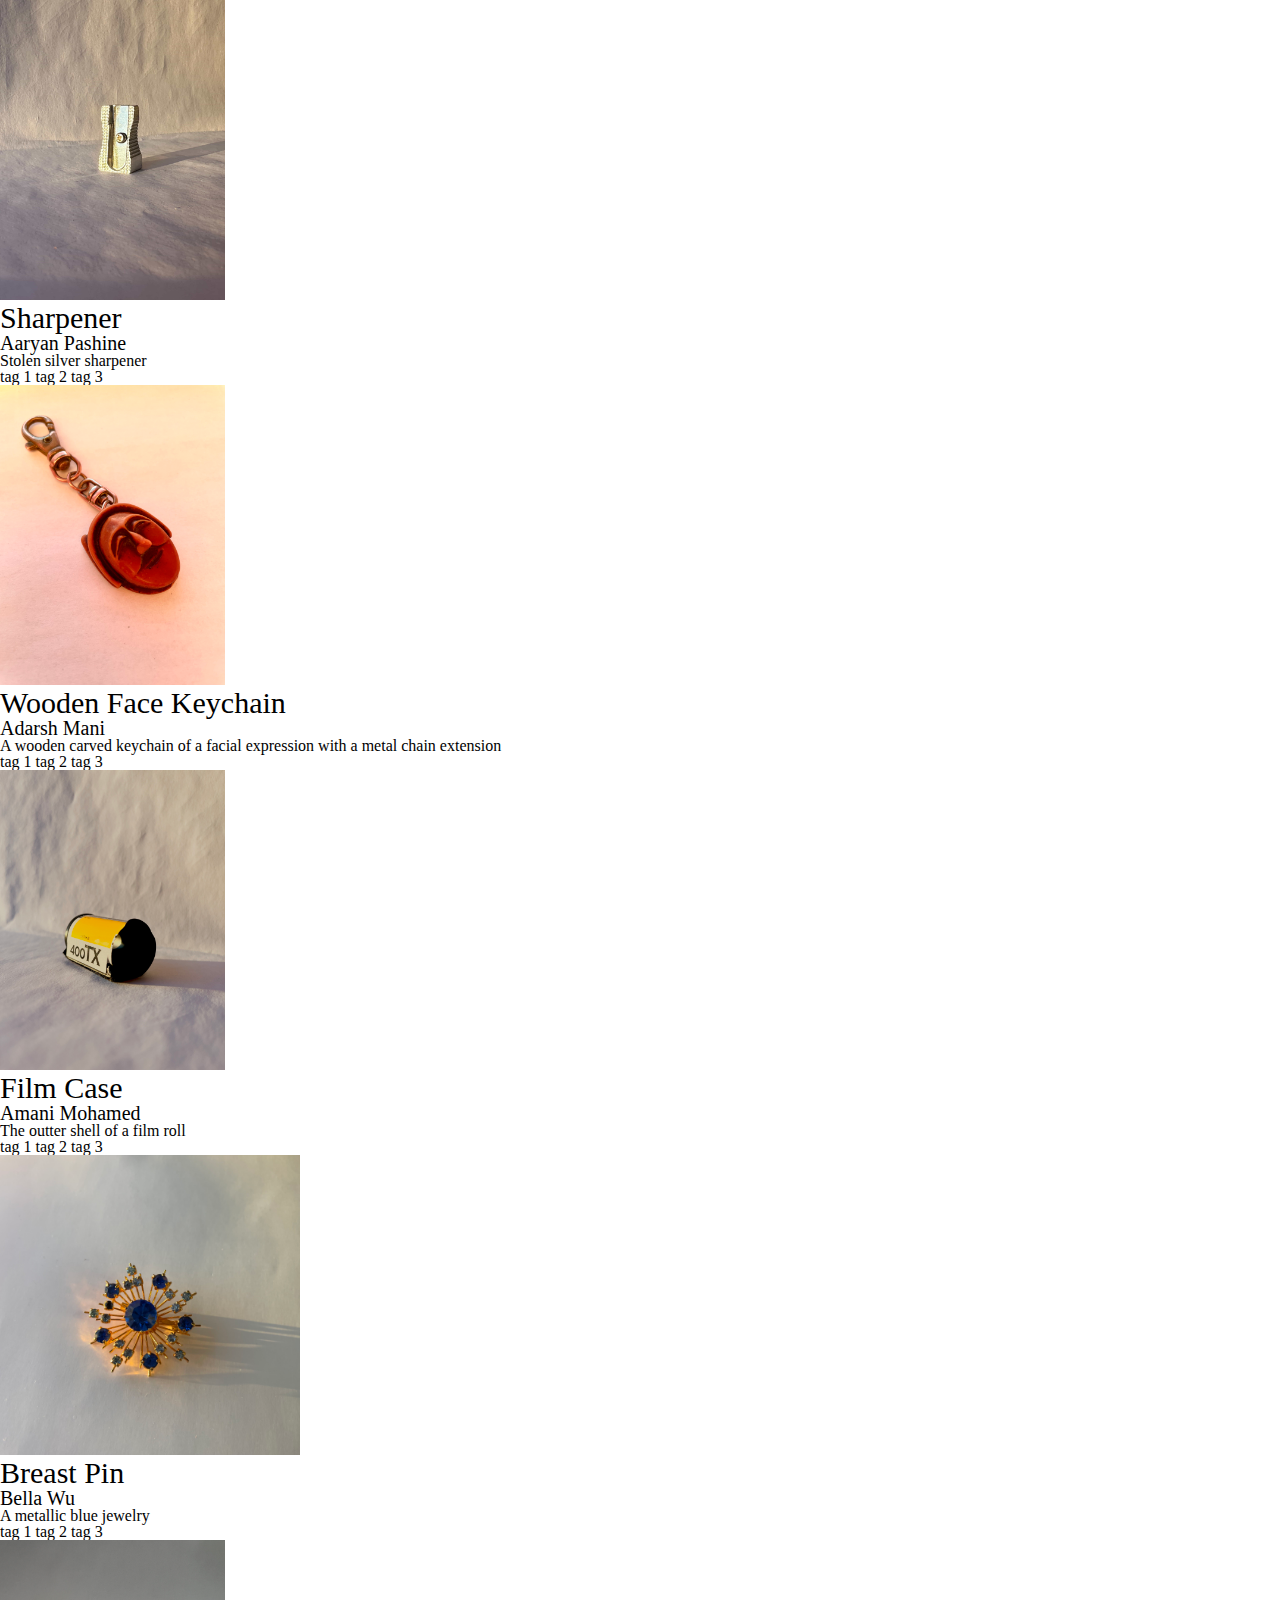
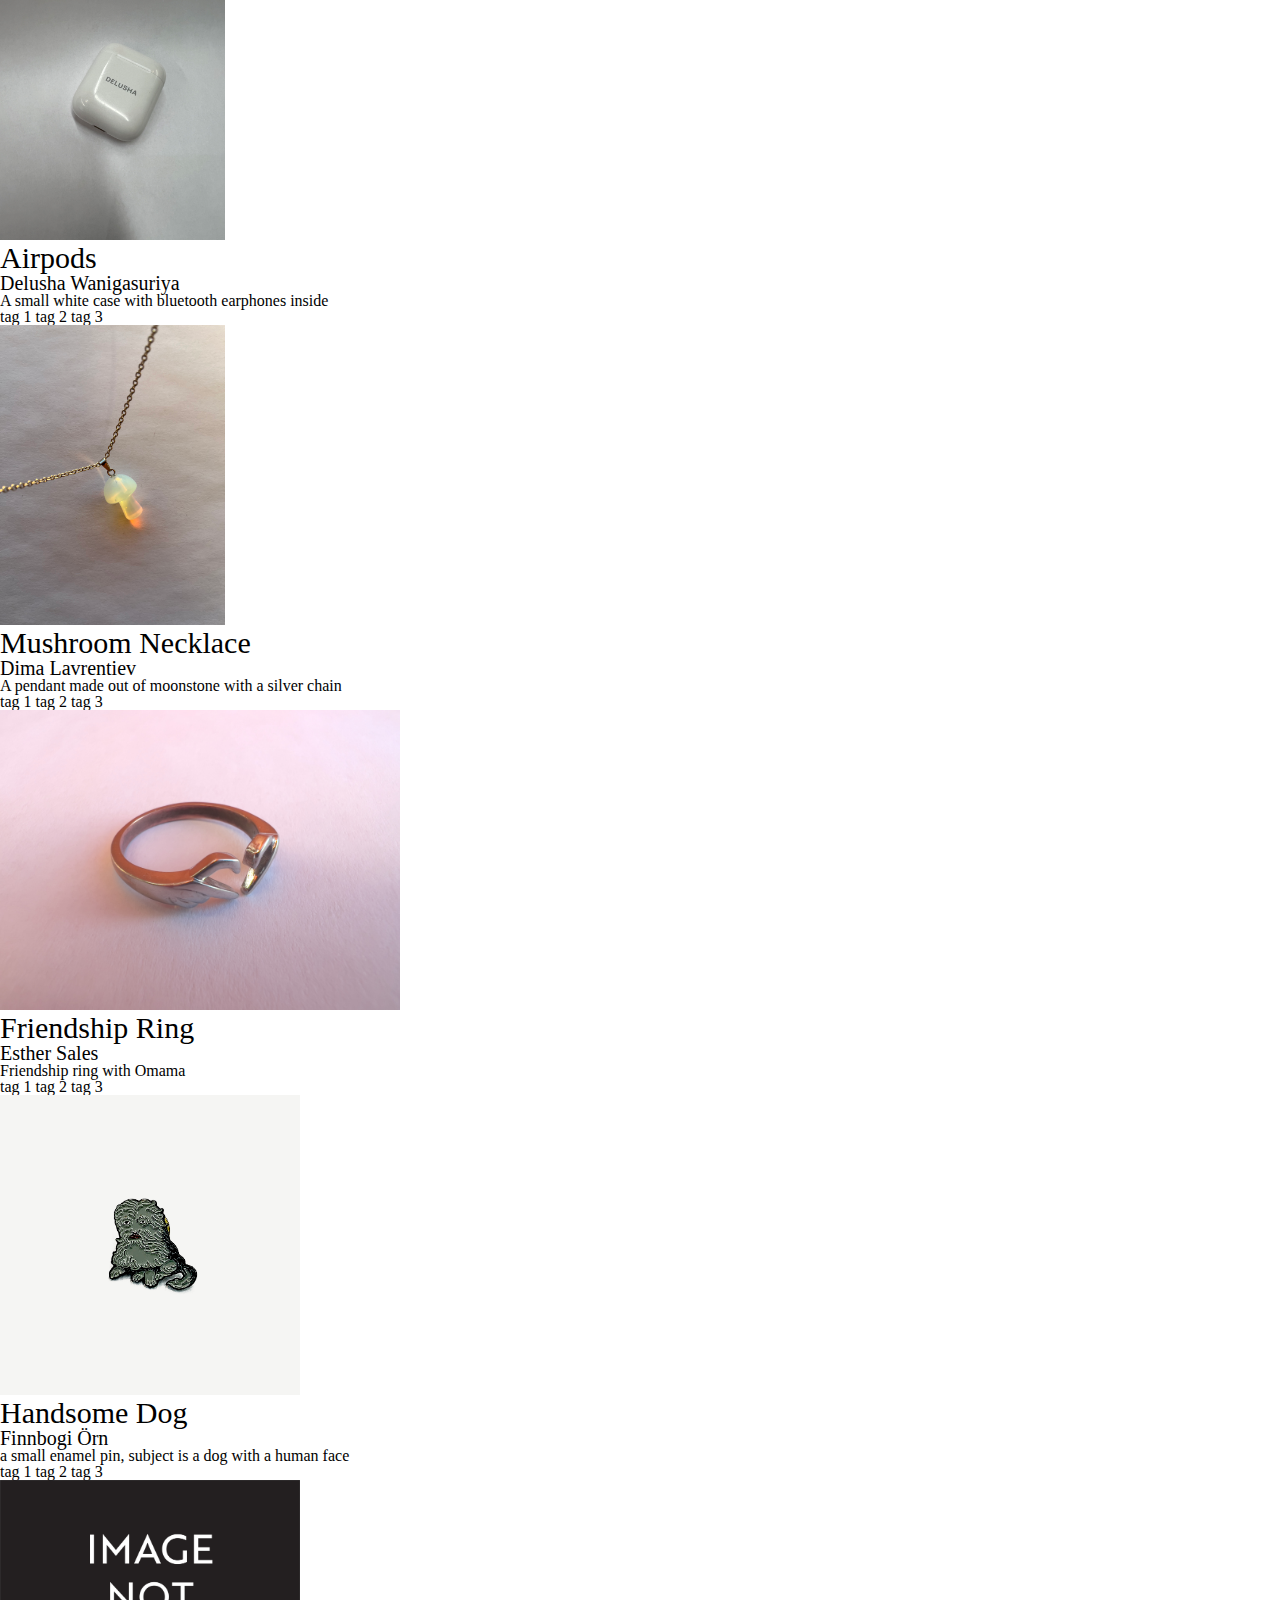
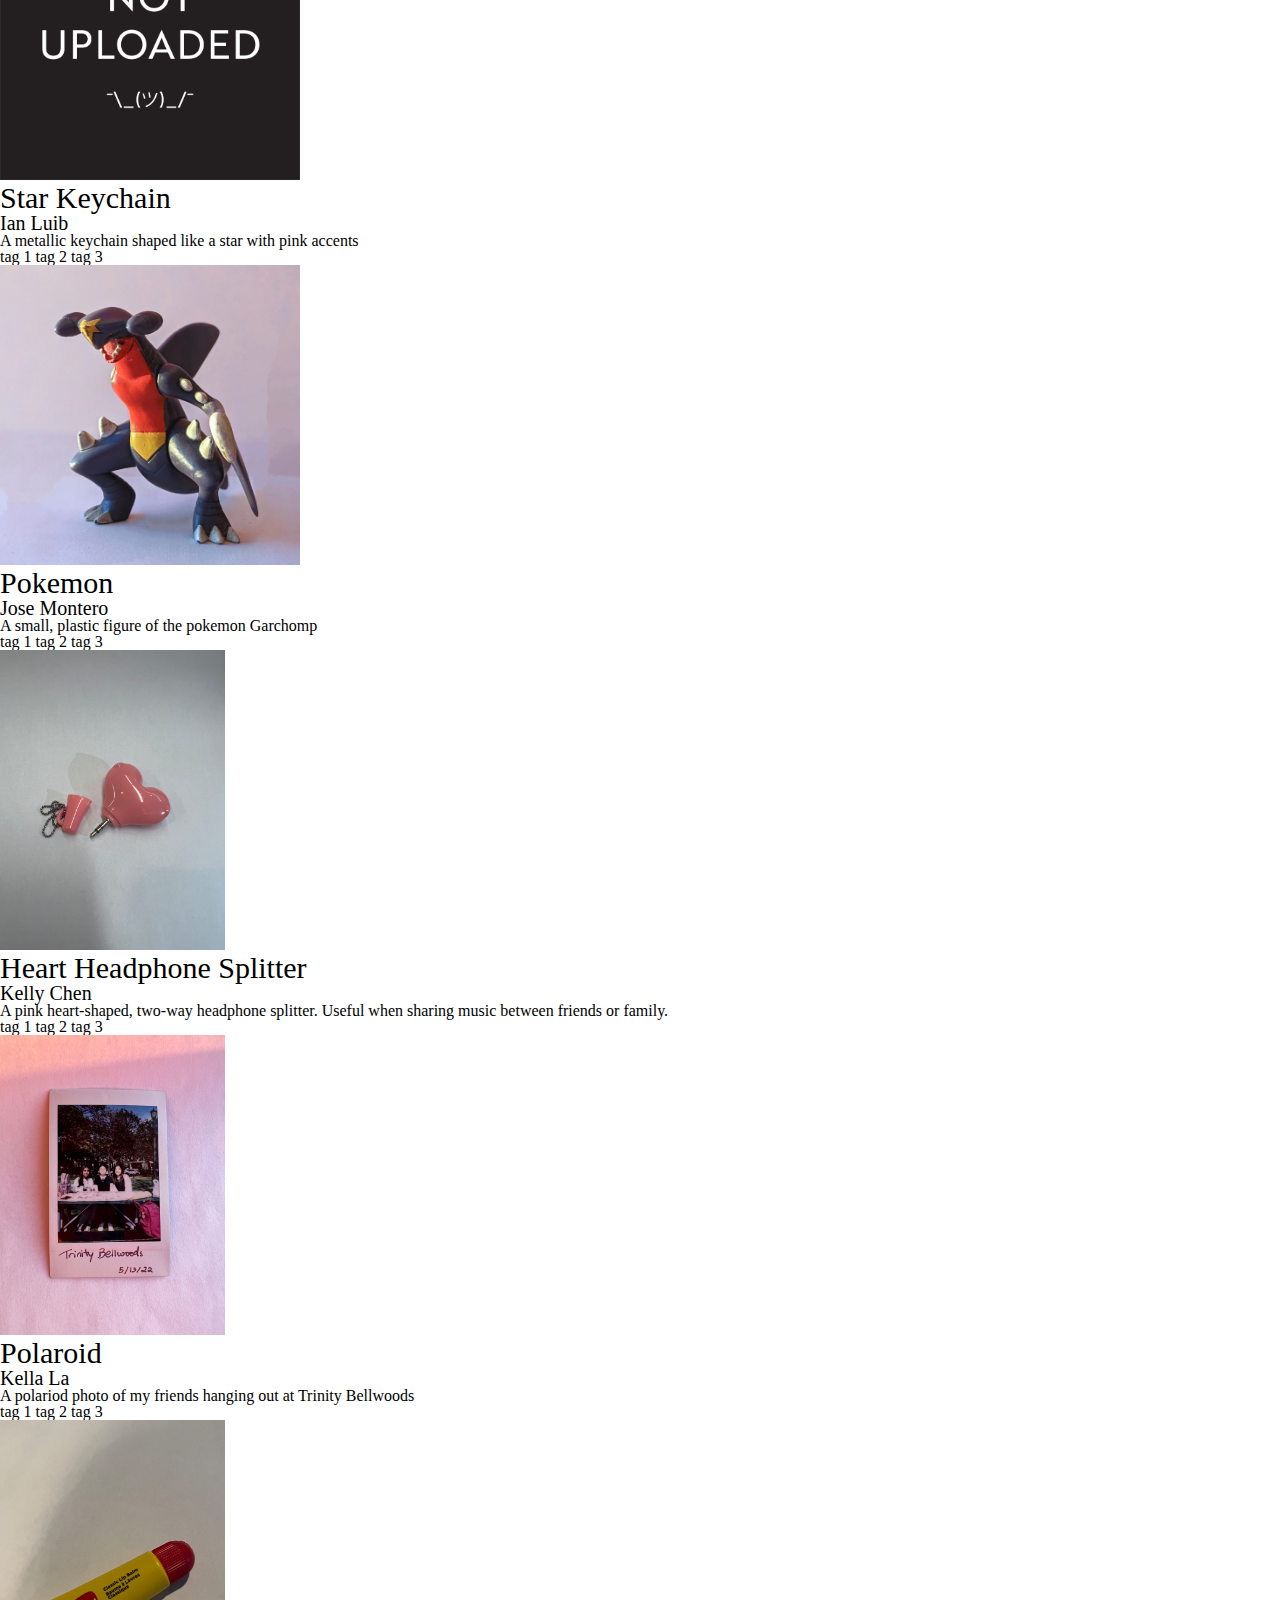
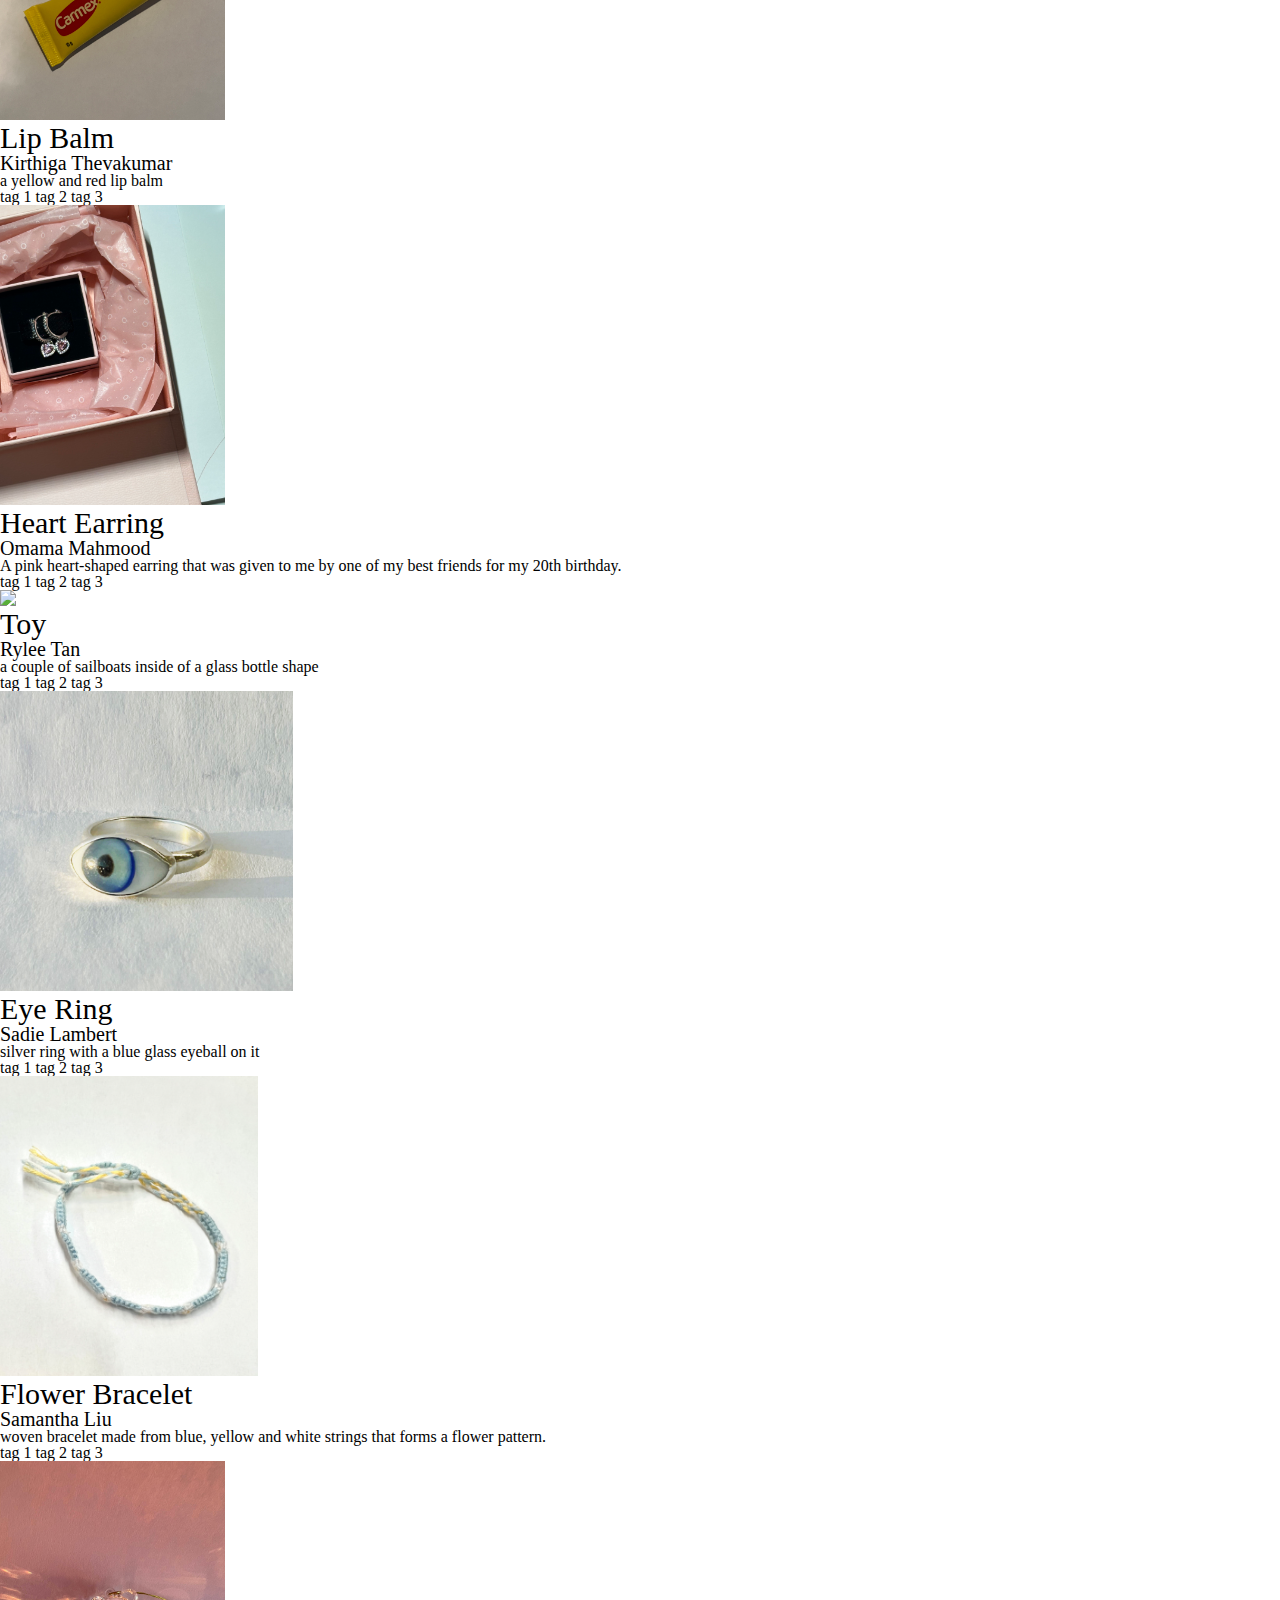
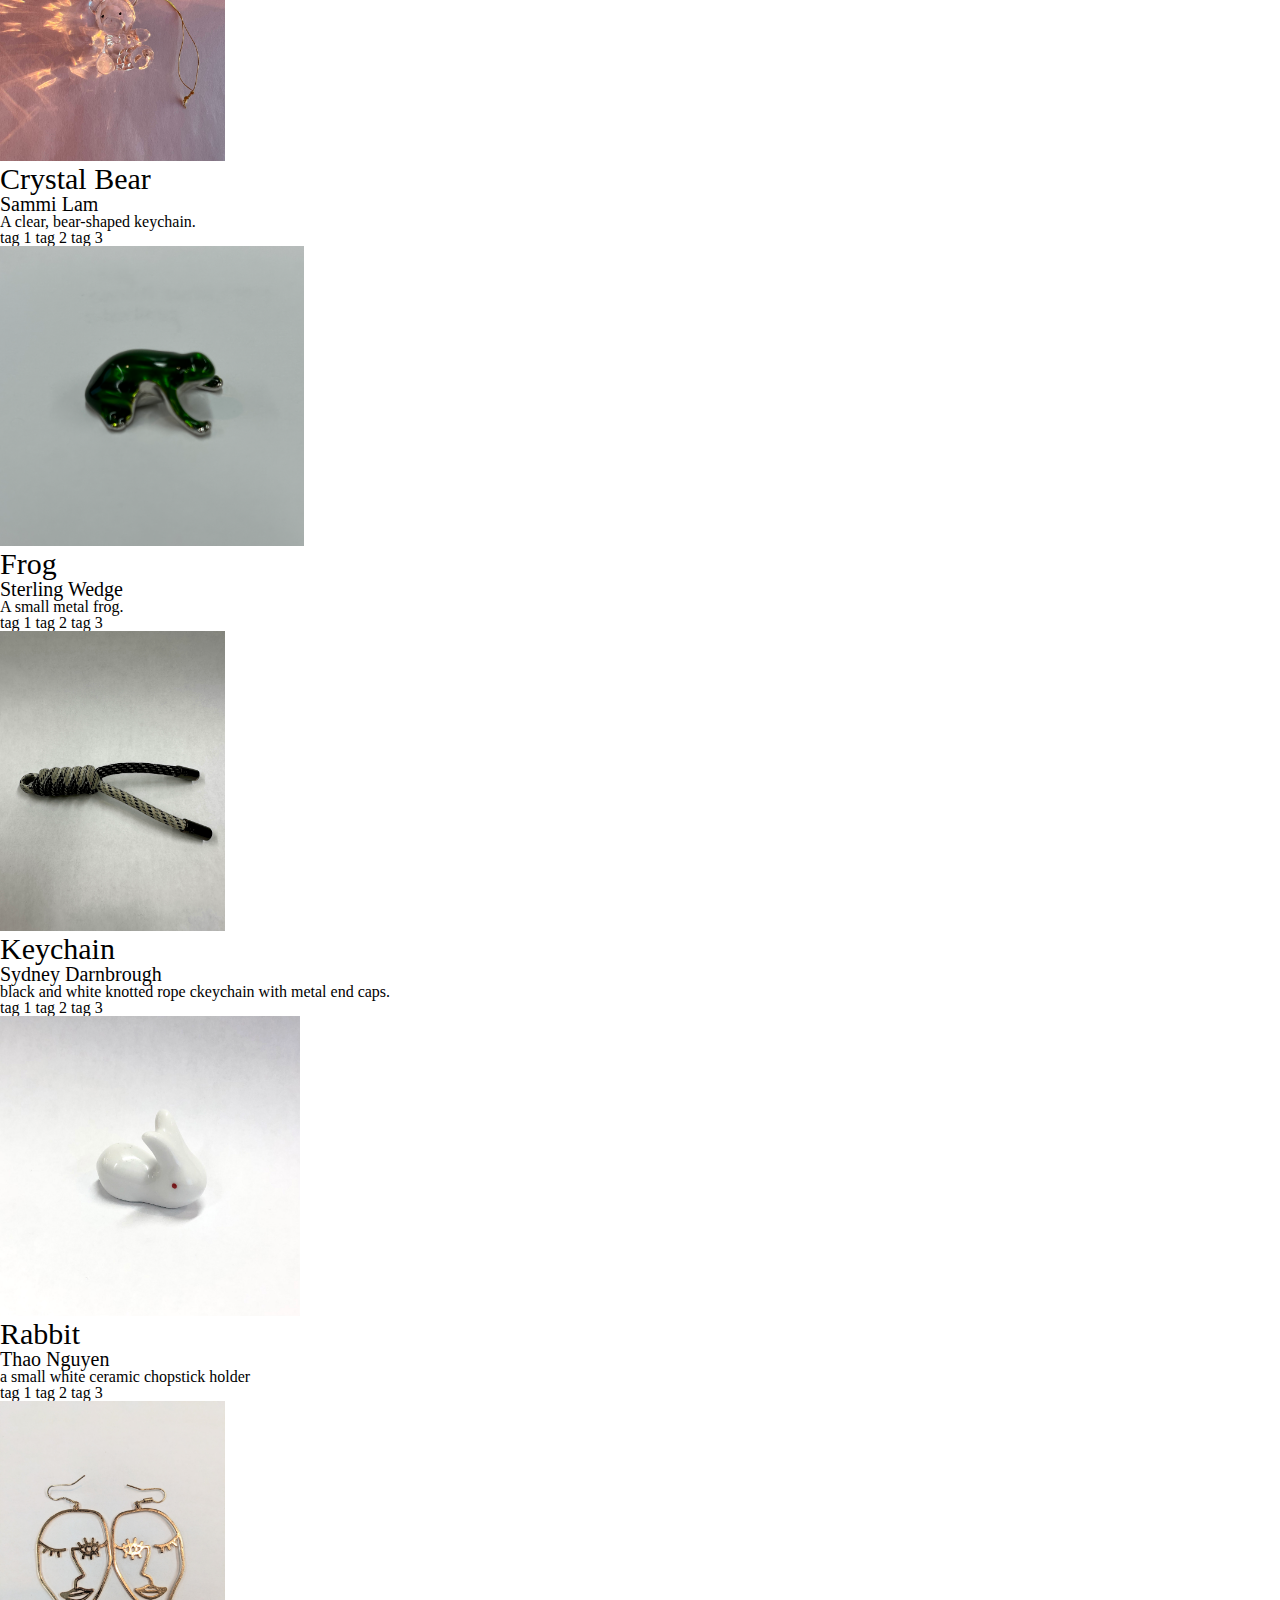
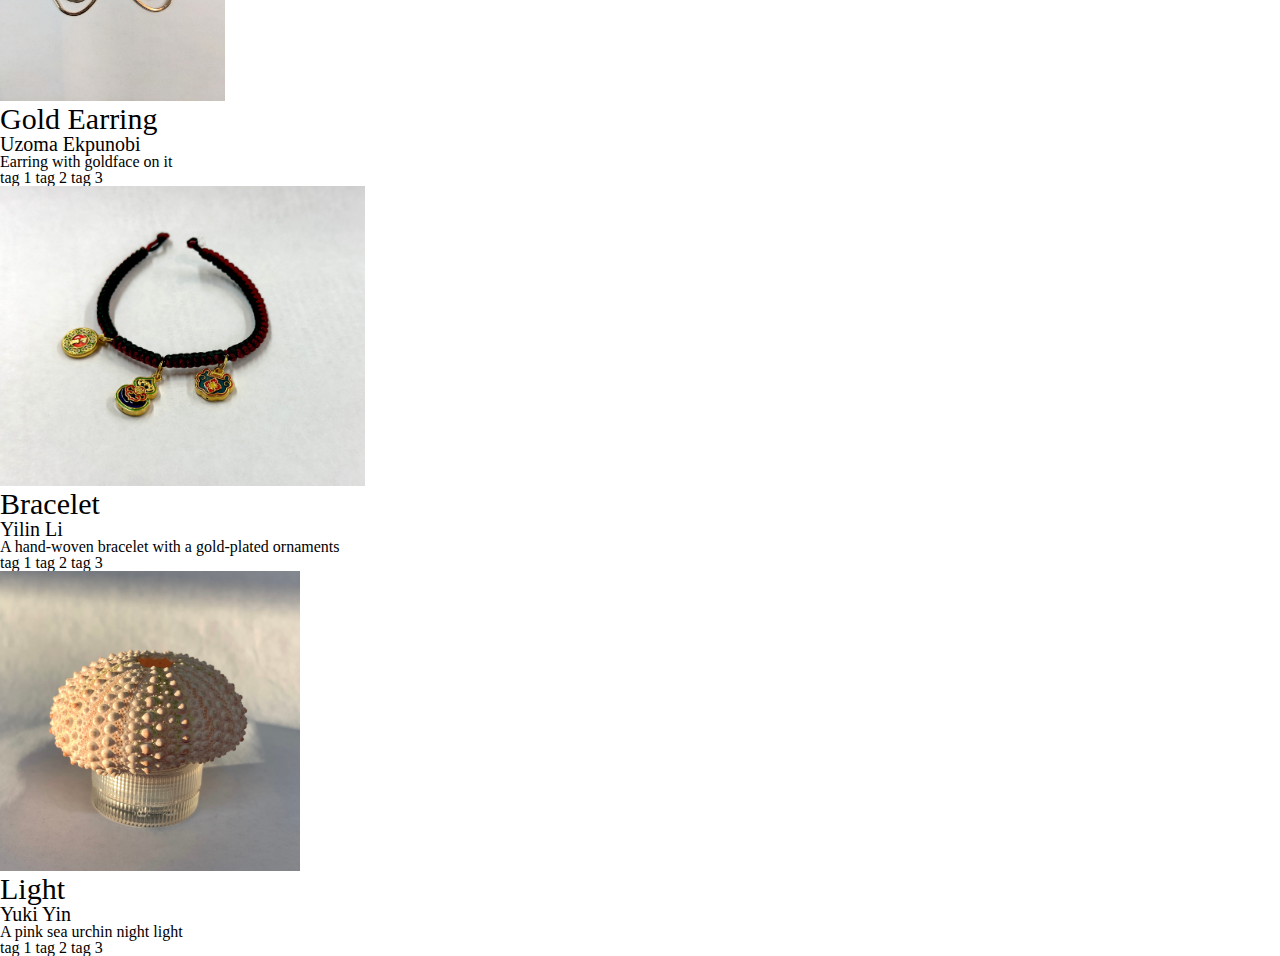
==== index.html @ 7ea6752b "Added initial files" ====
<!DOCTYPE html>
<html lang="en">
<head>
    <meta charset="UTF-8">
    <meta http-equiv="X-UA-Compatible" content="IE=edge">
    <meta name="viewport" content="width=device-width, initial-scale=1.0">
    <title>Document</title>
    <link rel="stylesheet" href="CSS/main.css">
</head>
<body>

    <div class="item">
        <img class="trinket-image" src="images/sharpener.jpeg">
        <h3>Sharpener</h3>
        <h4>Aaryan Pashine</h4>
        <p>Stolen silver sharpener</p>
    
        <span class="tag">tag 1</span>
        <span class="tag">tag 2</span>
        <span class="tag">tag 3</span>
    
    </div>

    <div class="item">
        <img class="trinket-image" src="images/woodenfacekeychain.jpg">
        <h3>Wooden Face Keychain</h3>
        <h4>Adarsh Mani</h4>
        <p>A wooden carved keychain of a facial expression with a metal chain extension</p>
    
        <span class="tag">tag 1</span>
        <span class="tag">tag 2</span>
        <span class="tag">tag 3</span>
    
    </div>

    <div class="item">
        <img class="trinket-image" src="images/filmroll.jpg">
        <h3>Film Case</h3>
        <h4>Amani Mohamed</h4>
        <p>The outter shell of a film roll</p>
    
        <span class="tag">tag 1</span>
        <span class="tag">tag 2</span>
        <span class="tag">tag 3</span>
    
    </div>
    
    <div class="item">
        <img class="trinket-image" src="images/Breastpin.jpg">
        <h3>Breast Pin</h3>
        <h4>Bella Wu</h4>
        <p>A metallic blue jewelry</p>
    
        <span class="tag">tag 1</span>
        <span class="tag">tag 2</span>
        <span class="tag">tag 3</span>
    
    </div>

    <div class="item">
        <img class="trinket-image" src="images/Airpods.JPG">
        <h3>Airpods</h3>
        <h4>Delusha Wanigasuriya</h4>
        <p>A small white case with bluetooth earphones inside</p>
    
        <span class="tag">tag 1</span>
        <span class="tag">tag 2</span>
        <span class="tag">tag 3</span>
    
    </div>

    <div class="item">
        <img class="trinket-image" src="images/Mushroom_necklace.jpg">
        <h3>Mushroom Necklace</h3>
        <h4>Dima Lavrentiev</h4>
        <p>A pendant made out of moonstone with a silver chain</p>
    
        <span class="tag">tag 1</span>
        <span class="tag">tag 2</span>
        <span class="tag">tag 3</span>
    
    </div>

    <div class="item">
        <img class="trinket-image" src="images/friendship-ring.jpg">
        <h3>Friendship Ring</h3>
        <h4>Esther Sales</h4>
        <p>Friendship ring with Omama</p>
    
        <span class="tag">tag 1</span>
        <span class="tag">tag 2</span>
        <span class="tag">tag 3</span>
    
    </div>

    <div class="item">
        <img class="trinket-image" src="images/handsome-dog.jpg">
        <h3>Handsome Dog</h3>
        <h4>Finnbogi Örn</h4>
        <p>a small enamel pin, subject is a dog with a human face</p>
    
        <span class="tag">tag 1</span>
        <span class="tag">tag 2</span>
        <span class="tag">tag 3</span>
    
    </div>

    <div class="item">
        <img class="trinket-image" src="images/error.png">
        <h3>Star Keychain</h3>
        <h4>Ian Luib</h4>
        <p>A metallic keychain shaped like a star with pink accents</p>
    
        <span class="tag">tag 1</span>
        <span class="tag">tag 2</span>
        <span class="tag">tag 3</span>
    
    </div>

    <div class="item">
        <img class="trinket-image" src="images/pokemon.jpg">
        <h3>Pokemon</h3>
        <h4>Jose Montero</h4>
        <p>A small, plastic figure of the pokemon Garchomp</p>
    
        <span class="tag">tag 1</span>
        <span class="tag">tag 2</span>
        <span class="tag">tag 3</span>
    
    </div>

    <div class="item">
        <img class="trinket-image" src="images/heart-connector.JPG">
        <h3>Heart Headphone Splitter</h3>
        <h4>Kelly Chen</h4>
        <p>A pink heart-shaped, two-way headphone splitter. Useful when sharing music between friends or family.</p>
    
        <span class="tag">tag 1</span>
        <span class="tag">tag 2</span>
        <span class="tag">tag 3</span>
    
    </div>

    <div class="item">
        <img class="trinket-image" src="images/kellylporloaid.JPG">
        <h3>Polaroid</h3>
        <h4>Kella La</h4>
        <p>A polariod photo of my friends hanging out at Trinity Bellwoods</p>
    
        <span class="tag">tag 1</span>
        <span class="tag">tag 2</span>
        <span class="tag">tag 3</span>
    
    </div>

    <div class="item">
        <img class="trinket-image" src="images/lipbalm.JPG">
        <h3>Lip Balm</h3   >
        <h4>Kirthiga Thevakumar</h4>
        <p>a yellow and red lip balm</p>
    
        <span class="tag">tag 1</span>
        <span class="tag">tag 2</span>
        <span class="tag">tag 3</span>
    
    </div>

    <div class="item">
        <img class="trinket-image" src="images/heart earrings.jpg">
        <h3>Heart Earring</h3>
        <h4>Omama Mahmood</h4>
        <p>A pink heart-shaped earring that was given to me by one of my best friends for my 20th birthday.</p>
    
        <span class="tag">tag 1</span>
        <span class="tag">tag 2</span>
        <span class="tag">tag 3</span>
    
    </div>

    <div class="item">
        <img class="trinket-image" src="images/Bottle Boat.JPG">
        <h3>Toy</h3>
        <h4>Rylee Tan</h4>
        <p>a couple of sailboats inside of a glass bottle shape</p>
    
        <span class="tag">tag 1</span>
        <span class="tag">tag 2</span>
        <span class="tag">tag 3</span>
    
    </div>

    <div class="item">
        <img class="trinket-image" src="images/eyeball-ring.jpg">
        <h3>Eye Ring</h3>
        <h4>Sadie Lambert</h4>
        <p>silver ring with a blue glass eyeball on it</p>
    
        <span class="tag">tag 1</span>
        <span class="tag">tag 2</span>
        <span class="tag">tag 3</span>
    
    </div>

    <div class="item">
        <img class="trinket-image" src="images/flower.JPG">
        <h3>Flower Bracelet</h3>
        <h4>Samantha Liu</h4>
        <p>woven bracelet made from blue, yellow and white strings that forms a flower pattern.</p>
    
        <span class="tag">tag 1</span>
        <span class="tag">tag 2</span>
        <span class="tag">tag 3</span>
    
    </div>

    <div class="item">
        <img class="trinket-image" src="images/IMG_4300.jpg">
        <h3>Crystal Bear</h3>
        <h4>Sammi Lam</h4>
        <p>A clear, bear-shaped keychain.</p>
    
        <span class="tag">tag 1</span>
        <span class="tag">tag 2</span>
        <span class="tag">tag 3</span>
    
    </div>

    <div class="item">
        <img class="trinket-image" src="images/frog.jpg">
        <h3>Frog</h3>
        <h4>Sterling Wedge</h4>
        <p>A small metal frog.</p>
    
        <span class="tag">tag 1</span>
        <span class="tag">tag 2</span>
        <span class="tag">tag 3</span>
    
    </div>

    <div class="item">
        <img class="trinket-image" src="images/keychiain.jpeg">
        <h3>Keychain</h3>
        <h4>Sydney Darnbrough</h4>
        <p>black and white knotted rope ckeychain with metal end caps.</p>
    
        <span class="tag">tag 1</span>
        <span class="tag">tag 2</span>
        <span class="tag">tag 3</span>
    
    </div>

    <div class="item">
        <img class="trinket-image" src="images/thao.jpg">
        <h3>Rabbit</h3>
        <h4>Thao Nguyen</h4>
        <p>a small white ceramic chopstick holder</p>
    
        <span class="tag">tag 1</span>
        <span class="tag">tag 2</span>
        <span class="tag">tag 3</span>
    
    </div>

    <div class="item">
        <img class="trinket-image" src="images/goldface_earrings.jpg">
        <h3>Gold Earring</h3>
        <h4>Uzoma Ekpunobi</h4>
        <p>Earring with goldface on it</p>
    
        <span class="tag">tag 1</span>
        <span class="tag">tag 2</span>
        <span class="tag">tag 3</span>
    
    </div>

    <div class="item">
        <img class="trinket-image" src="images/bracelet.jpg">
        <h3>Bracelet</h3>
        <h4>Yilin Li</h4>
        <p>A hand-woven bracelet with a gold-plated ornaments</p>
    
        <span class="tag">tag 1</span>
        <span class="tag">tag 2</span>
        <span class="tag">tag 3</span>
    
    </div>

    <div class="item">
        <img class="trinket-image" src="images/light.jpg">
        <h3>Light</h3>
        <h4>Yuki Yin</h4>
        <p>A pink sea urchin night light</p>
    
        <span class="tag">tag 1</span>
        <span class="tag">tag 2</span>
        <span class="tag">tag 3</span>
    
    </div>

</div>


</body>
</html>
---- CSS/main.css ----
/* http://meyerweb.com/eric/tools/css/reset/ 
   v2.0 | 20110126
   License: none (public domain)
*/

html, body, div, span, applet, object, iframe,
h1, h2, h3, h4, h5, h6, p, blockquote, pre,
a, abbr, acronym, address, big, cite, code,
del, dfn, em, img, ins, kbd, q, s, samp,
small, strike, strong, sub, sup, tt, var,
b, u, i, center,
dl, dt, dd, ol, ul, li,
fieldset, form, label, legend,
table, caption, tbody, tfoot, thead, tr, th, td,
article, aside, canvas, details, embed, 
figure, figcaption, footer, header, hgroup, 
menu, nav, output, ruby, section, summary,
time, mark, audio, video {
	margin: 0;
	padding: 0;
	border: 0;
	font-size: 100%;
	font: inherit;
	vertical-align: baseline;
}
/* HTML5 display-role reset for older browsers */
article, aside, details, figcaption, figure, 
footer, header, hgroup, menu, nav, section {
	display: block;
}
body {
	line-height: 1;
}
ol, ul {
	list-style: none;
}
blockquote, q {
	quotes: none;
}
blockquote:before, blockquote:after,
q:before, q:after {
	content: '';
	content: none;
}
table {
	border-collapse: collapse;
	border-spacing: 0;
}

.trinket-image{
    height: 300px;
}

h3 {
	font-size:30px;
}

h4 {
	font-size:20px;
}

/*

h3
h4
p
.tag

*/
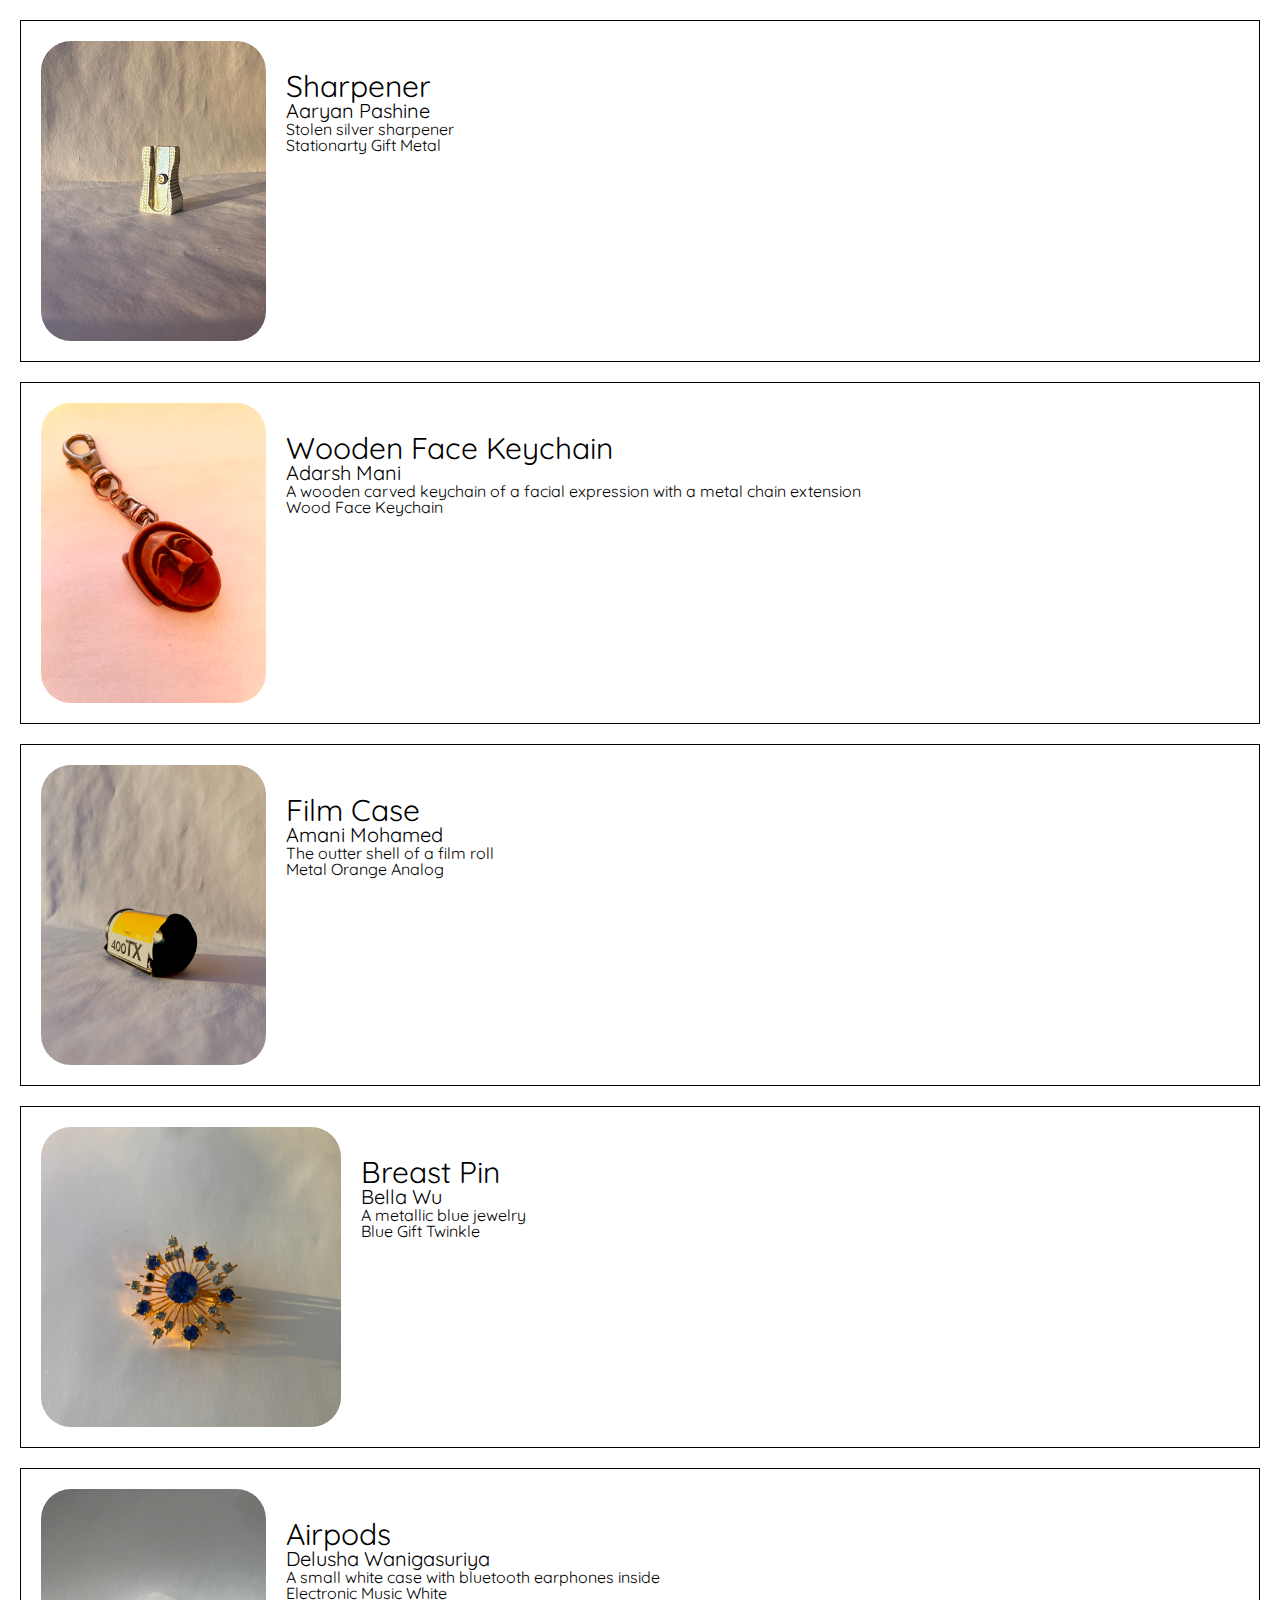
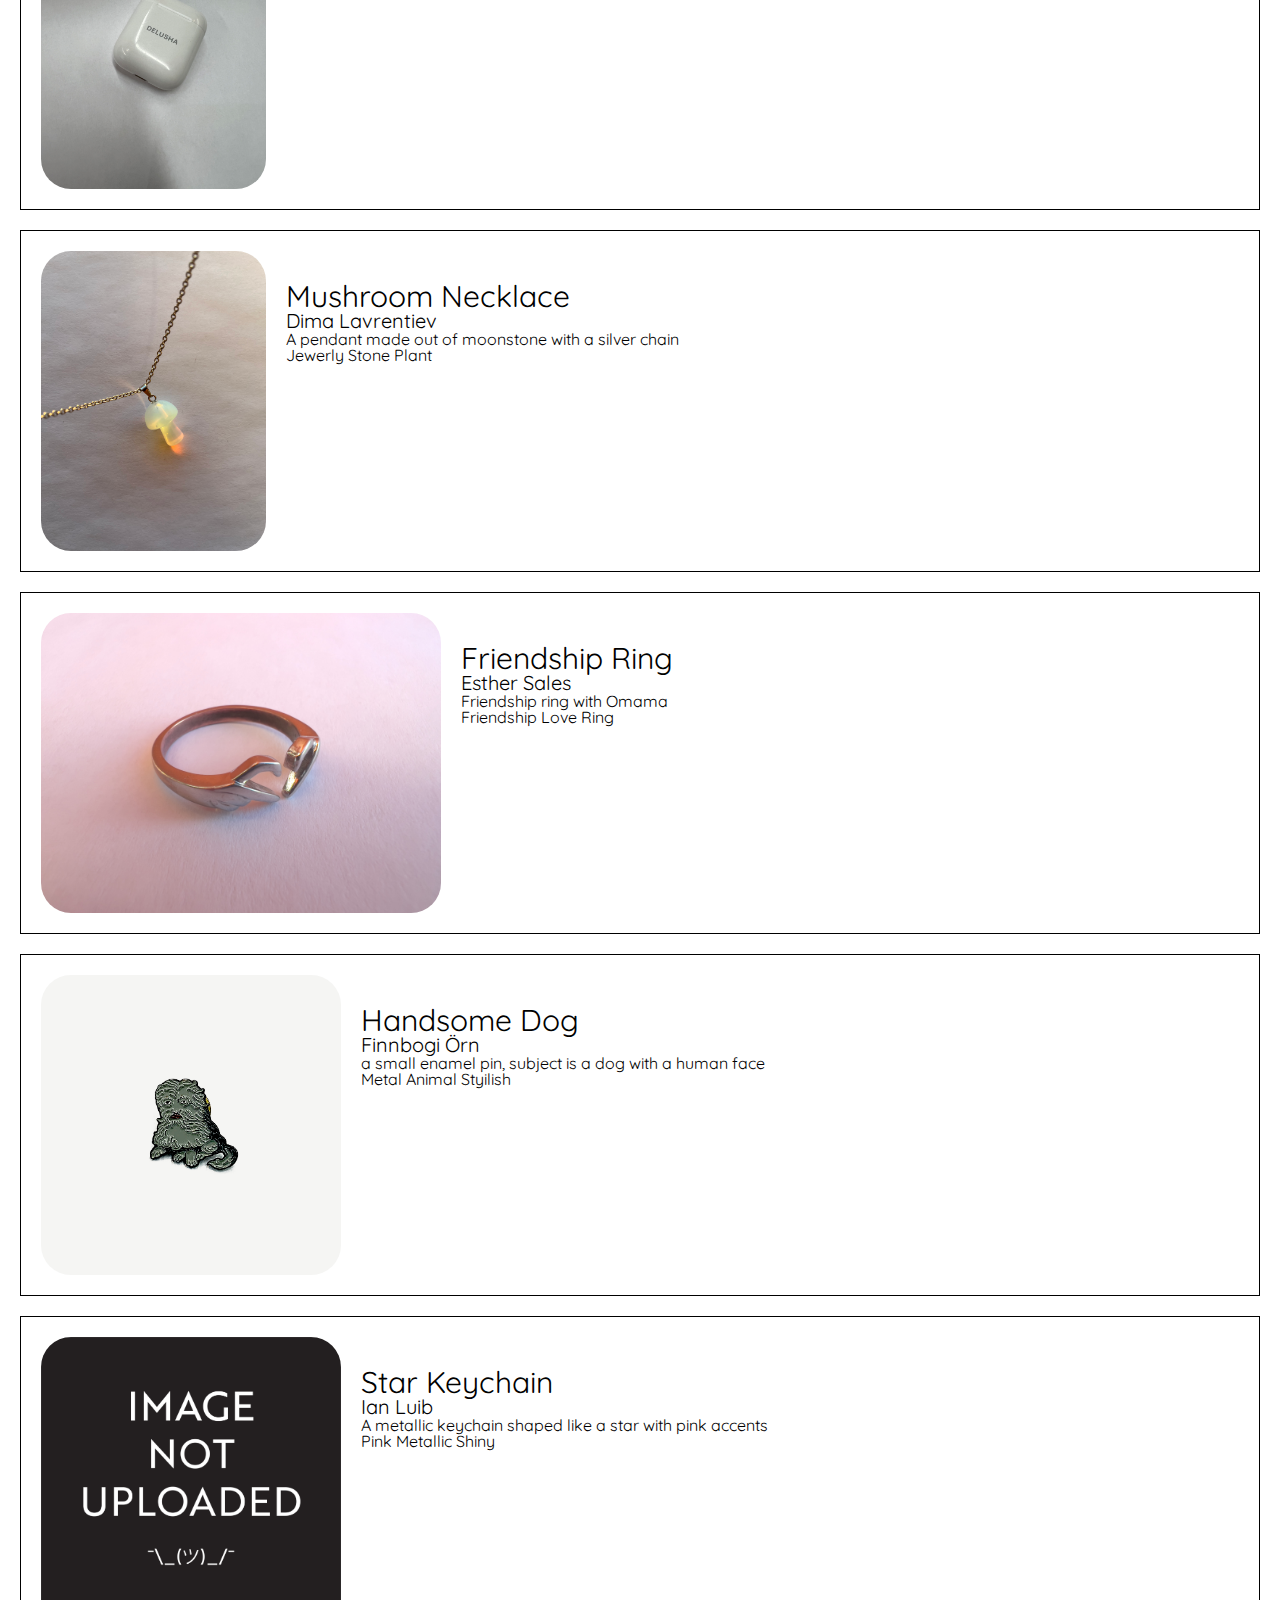
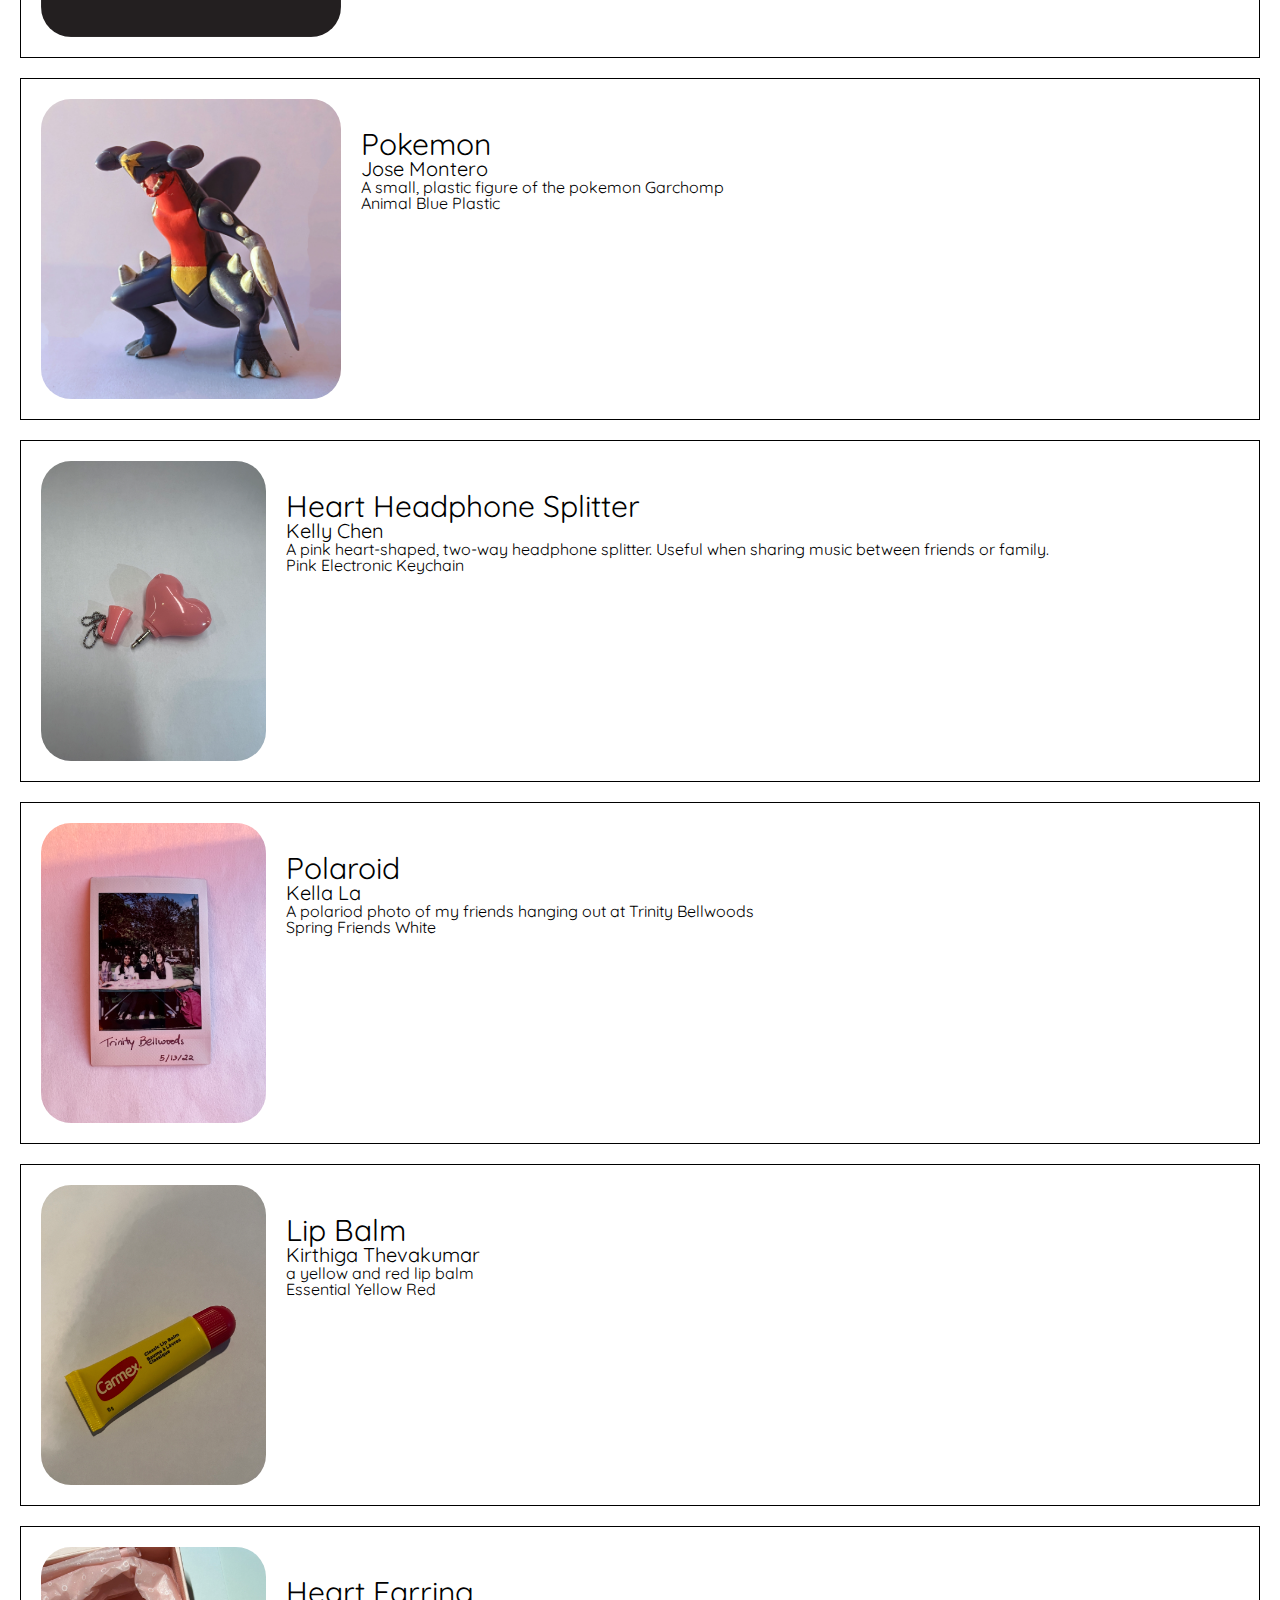
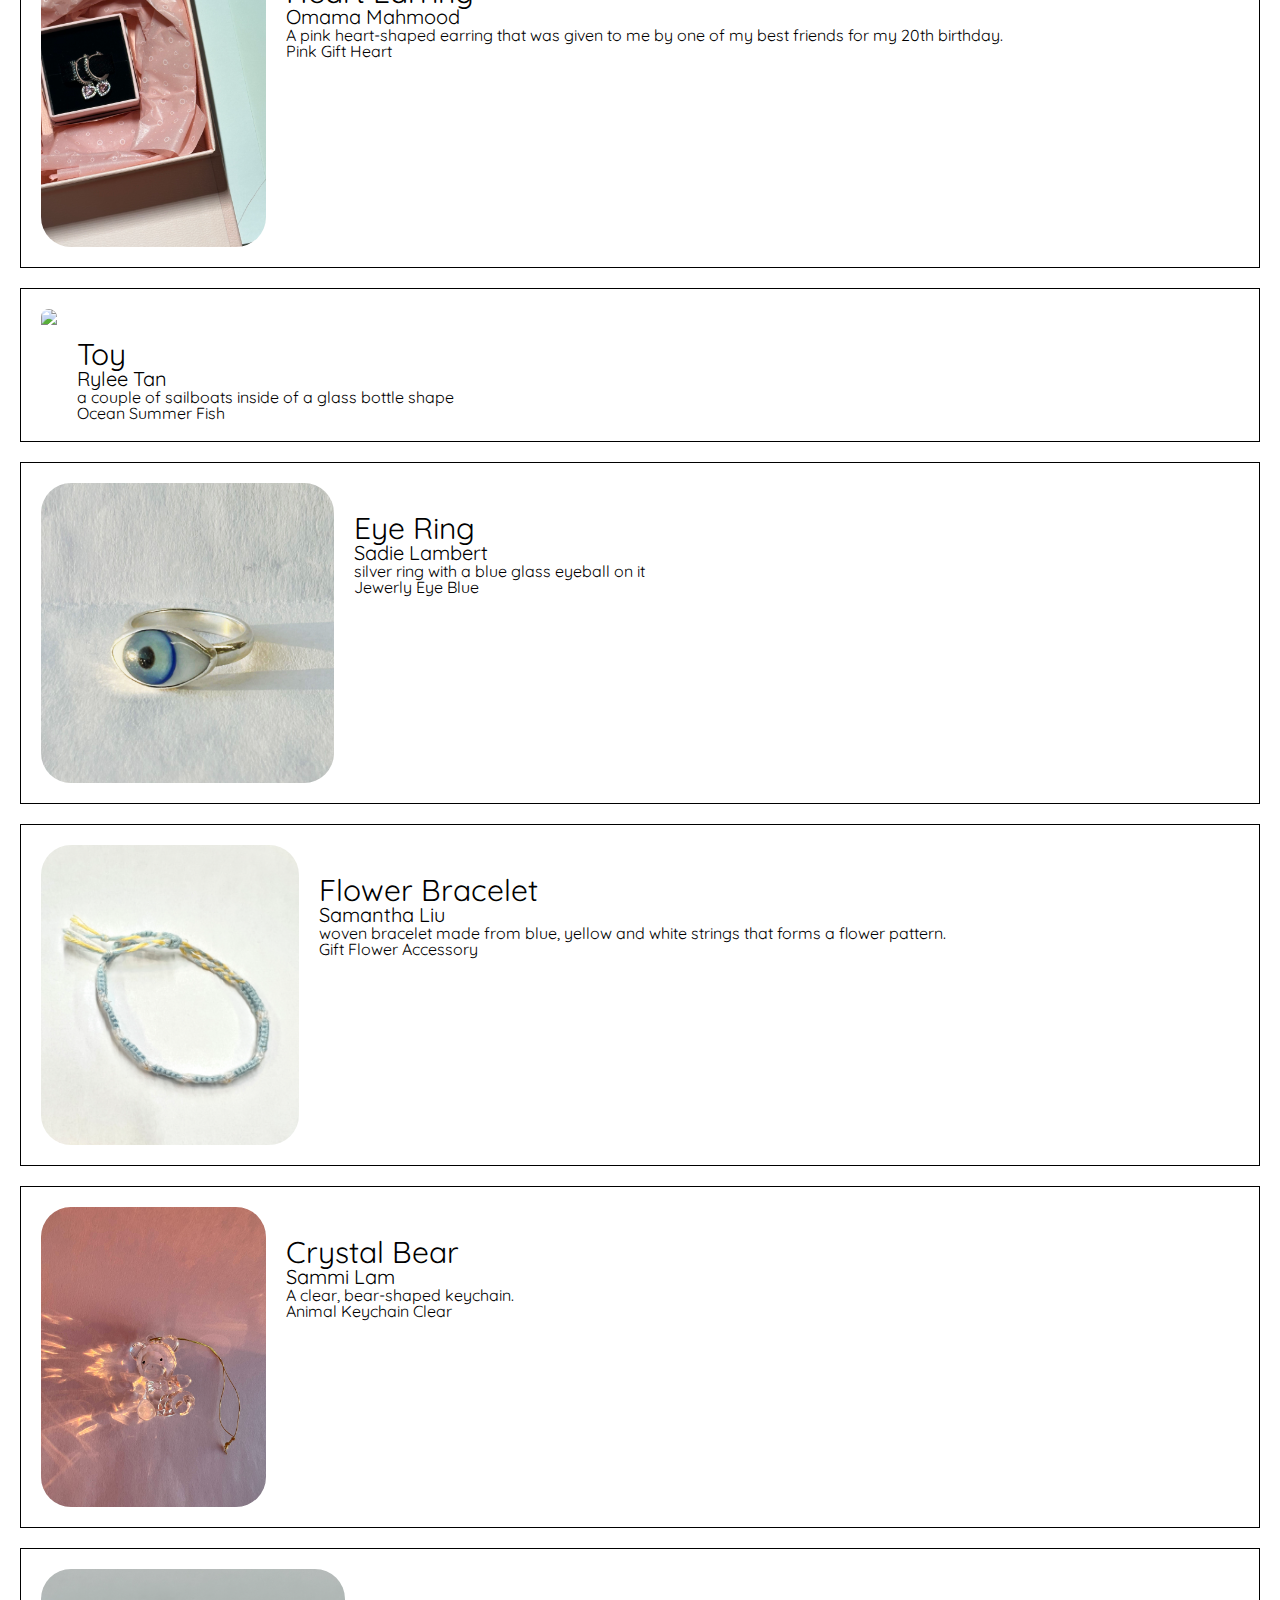
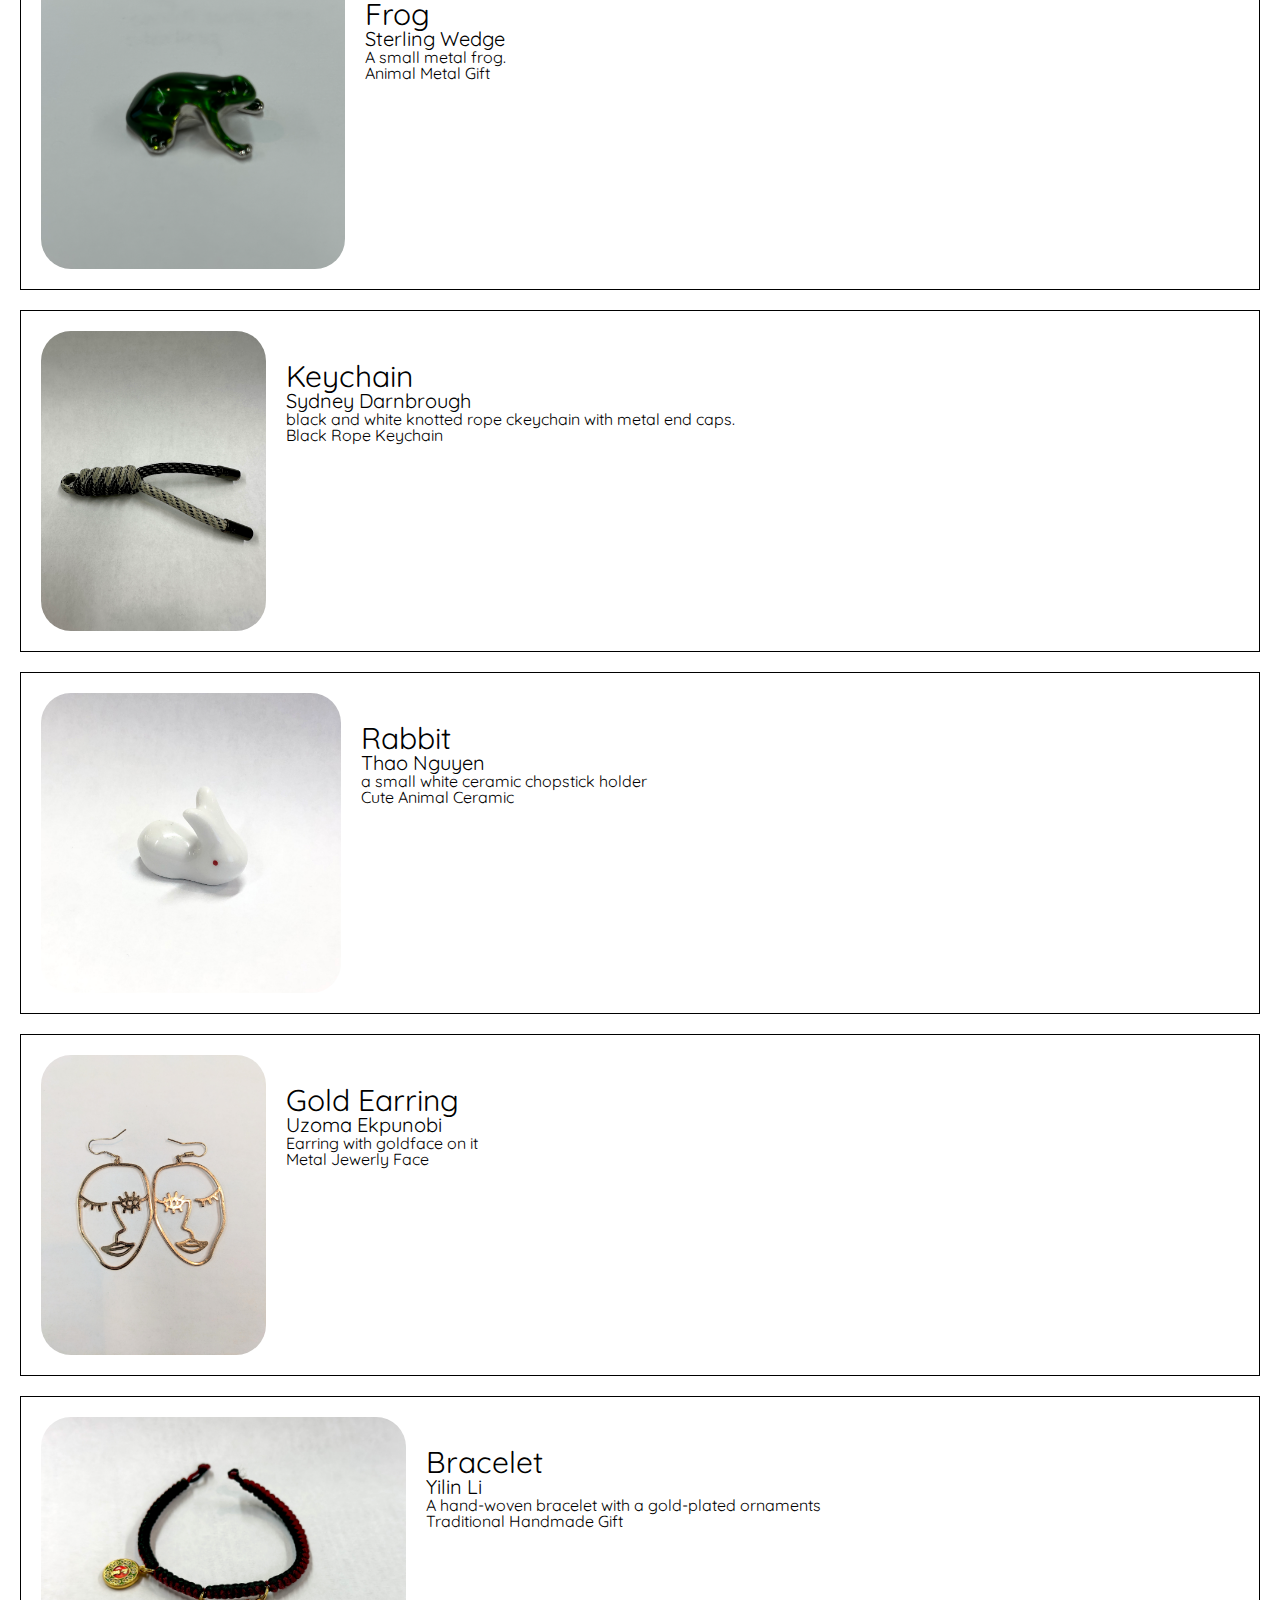
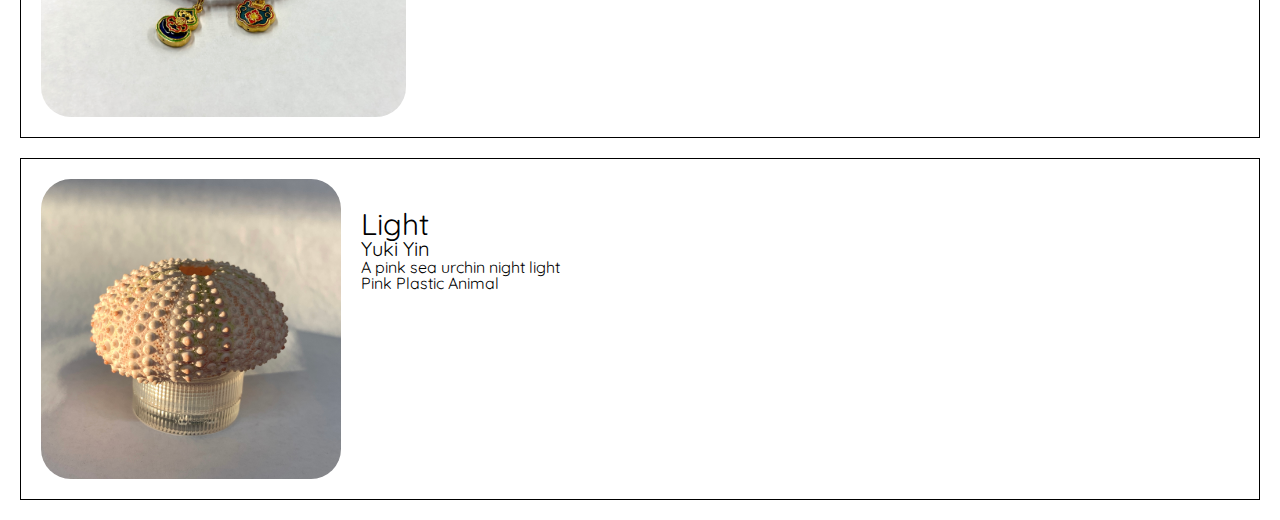
==== commit 22073d4e: "Add files via upload" ====
--- a/index.html
+++ b/index.html
@@ -5,296 +5,325 @@
     <meta http-equiv="X-UA-Compatible" content="IE=edge">
     <meta name="viewport" content="width=device-width, initial-scale=1.0">
     <title>Document</title>
-    <link rel="stylesheet" href="CSS/main.css">
+    <link rel="stylesheet" href="./main.css">
+    <link rel="preconnect" href="https://fonts.googleapis.com">
+<link rel="preconnect" href="https://fonts.gstatic.com" crossorigin>
+<link href="https://fonts.googleapis.com/css2?family=Quicksand&display=swap" rel="stylesheet">
 </head>
 <body>
+    
+    <section>
 
     <div class="item">
         <img class="trinket-image" src="images/sharpener.jpeg">
-        <h3>Sharpener</h3>
-        <h4>Aaryan Pashine</h4>
-        <p>Stolen silver sharpener</p>
+        <div class="item-info">
+            <h3>Sharpener</h3>
+            <h4>Aaryan Pashine</h4>
+            <p>Stolen silver sharpener</p>
+        
+            <span class="tag">Stationarty</span>
+            <span class="tag">Gift</span>
+            <span class="tag">Metal</span>
+        </div>
+    </div>
+
+    <div class="item">
+        <img class="trinket-image" src="images/woodenfacekeychain.jpg">
+        <div class="item-info">
+            <h3>Wooden Face Keychain</h3>
+            <h4>Adarsh Mani</h4>
+            <p>A wooden carved keychain of a facial expression with a metal chain extension</p>
+        
+            <span class="tag">Wood</span>
+            <span class="tag">Face</span>
+            <span class="tag">Keychain</span>
+        </div>
+    </div>
+
+    <div class="item">
+        <img class="trinket-image" src="images/filmroll.jpg">
+        <div class="item-info">
+            <h3>Film Case</h3>
+            <h4>Amani Mohamed</h4>
+            <p>The outter shell of a film roll</p>
+        
+            <span class="tag">Metal</span>
+            <span class="tag">Orange</span>
+            <span class="tag">Analog</span>
+        </div>
+    </div>
     
-        <span class="tag">tag 1</span>
-        <span class="tag">tag 2</span>
-        <span class="tag">tag 3</span>
-    
-    </div>
-
-    <div class="item">
-        <img class="trinket-image" src="images/woodenfacekeychain.jpg">
-        <h3>Wooden Face Keychain</h3>
-        <h4>Adarsh Mani</h4>
-        <p>A wooden carved keychain of a facial expression with a metal chain extension</p>
-    
-        <span class="tag">tag 1</span>
-        <span class="tag">tag 2</span>
-        <span class="tag">tag 3</span>
-    
-    </div>
-
-    <div class="item">
-        <img class="trinket-image" src="images/filmroll.jpg">
-        <h3>Film Case</h3>
-        <h4>Amani Mohamed</h4>
-        <p>The outter shell of a film roll</p>
-    
-        <span class="tag">tag 1</span>
-        <span class="tag">tag 2</span>
-        <span class="tag">tag 3</span>
-    
-    </div>
-    
     <div class="item">
         <img class="trinket-image" src="images/Breastpin.jpg">
-        <h3>Breast Pin</h3>
-        <h4>Bella Wu</h4>
-        <p>A metallic blue jewelry</p>
-    
-        <span class="tag">tag 1</span>
-        <span class="tag">tag 2</span>
-        <span class="tag">tag 3</span>
-    
+        <div class="item-info">
+            <h3>Breast Pin</h3>
+            <h4>Bella Wu</h4>
+            <p>A metallic blue jewelry</p>
+        
+            <span class="tag">Blue</span>
+            <span class="tag">Gift</span>
+            <span class="tag">Twinkle</span> 
+        </div>
     </div>
 
     <div class="item">
         <img class="trinket-image" src="images/Airpods.JPG">
-        <h3>Airpods</h3>
-        <h4>Delusha Wanigasuriya</h4>
-        <p>A small white case with bluetooth earphones inside</p>
-    
-        <span class="tag">tag 1</span>
-        <span class="tag">tag 2</span>
-        <span class="tag">tag 3</span>
-    
+        <div class="item-info">
+            <h3>Airpods</h3>
+            <h4>Delusha Wanigasuriya</h4>
+            <p>A small white case with bluetooth earphones inside</p>
+        
+            <span class="tag">Electronic</span>
+            <span class="tag">Music</span>
+            <span class="tag">White</span>
+        </div>
     </div>
 
     <div class="item">
         <img class="trinket-image" src="images/Mushroom_necklace.jpg">
-        <h3>Mushroom Necklace</h3>
-        <h4>Dima Lavrentiev</h4>
-        <p>A pendant made out of moonstone with a silver chain</p>
-    
-        <span class="tag">tag 1</span>
-        <span class="tag">tag 2</span>
-        <span class="tag">tag 3</span>
-    
+        <div class="item-info">
+            <h3>Mushroom Necklace</h3>
+            <h4>Dima Lavrentiev</h4>
+            <p>A pendant made out of moonstone with a silver chain</p>
+        
+            <span class="tag">Jewerly</span>
+            <span class="tag">Stone</span>
+            <span class="tag">Plant</span>
+        </div>
     </div>
 
     <div class="item">
         <img class="trinket-image" src="images/friendship-ring.jpg">
-        <h3>Friendship Ring</h3>
-        <h4>Esther Sales</h4>
-        <p>Friendship ring with Omama</p>
-    
-        <span class="tag">tag 1</span>
-        <span class="tag">tag 2</span>
-        <span class="tag">tag 3</span>
-    
+        <div class="item-info">
+            <h3>Friendship Ring</h3>
+            <h4>Esther Sales</h4>
+            <p>Friendship ring with Omama</p>
+        
+            <span class="tag">Friendship</span>
+            <span class="tag">Love</span>
+            <span class="tag">Ring</span>
+        </div>
     </div>
 
     <div class="item">
         <img class="trinket-image" src="images/handsome-dog.jpg">
-        <h3>Handsome Dog</h3>
-        <h4>Finnbogi Örn</h4>
-        <p>a small enamel pin, subject is a dog with a human face</p>
-    
-        <span class="tag">tag 1</span>
-        <span class="tag">tag 2</span>
-        <span class="tag">tag 3</span>
-    
+        <div class="item-info">
+            <h3>Handsome Dog</h3>
+            <h4>Finnbogi Örn</h4>
+            <p>a small enamel pin, subject is a dog with a human face</p>
+        
+            <span class="tag">Metal</span>
+            <span class="tag">Animal</span>
+            <span class="tag">Styilish</span>
+        </div>
     </div>
 
     <div class="item">
         <img class="trinket-image" src="images/error.png">
-        <h3>Star Keychain</h3>
-        <h4>Ian Luib</h4>
-        <p>A metallic keychain shaped like a star with pink accents</p>
-    
-        <span class="tag">tag 1</span>
-        <span class="tag">tag 2</span>
-        <span class="tag">tag 3</span>
-    
+        <div class="item-info">
+            <h3>Star Keychain</h3>
+            <h4>Ian Luib</h4>
+            <p>A metallic keychain shaped like a star with pink accents</p>
+        
+            <span class="tag">Pink</span>
+            <span class="tag">Metallic</span>
+            <span class="tag">Shiny</span>
+        </div>
     </div>
 
     <div class="item">
         <img class="trinket-image" src="images/pokemon.jpg">
-        <h3>Pokemon</h3>
-        <h4>Jose Montero</h4>
-        <p>A small, plastic figure of the pokemon Garchomp</p>
-    
-        <span class="tag">tag 1</span>
-        <span class="tag">tag 2</span>
-        <span class="tag">tag 3</span>
-    
+        <div class="item-info">
+            <h3>Pokemon</h3>
+            <h4>Jose Montero</h4>
+            <p>A small, plastic figure of the pokemon Garchomp</p>
+        
+            <span class="tag">Animal</span>
+            <span class="tag">Blue</span>
+            <span class="tag">Plastic</span>
+        </div>
     </div>
 
     <div class="item">
         <img class="trinket-image" src="images/heart-connector.JPG">
-        <h3>Heart Headphone Splitter</h3>
-        <h4>Kelly Chen</h4>
-        <p>A pink heart-shaped, two-way headphone splitter. Useful when sharing music between friends or family.</p>
-    
-        <span class="tag">tag 1</span>
-        <span class="tag">tag 2</span>
-        <span class="tag">tag 3</span>
-    
+        <div class="item-info">
+            <h3>Heart Headphone Splitter</h3>
+            <h4>Kelly Chen</h4>
+            <p>A pink heart-shaped, two-way headphone splitter. Useful when sharing music between friends or family.</p>
+        
+            <span class="tag">Pink</span>
+            <span class="tag">Electronic</span>
+            <span class="tag">Keychain</span>
+        </div>
     </div>
 
     <div class="item">
         <img class="trinket-image" src="images/kellylporloaid.JPG">
-        <h3>Polaroid</h3>
-        <h4>Kella La</h4>
-        <p>A polariod photo of my friends hanging out at Trinity Bellwoods</p>
-    
-        <span class="tag">tag 1</span>
-        <span class="tag">tag 2</span>
-        <span class="tag">tag 3</span>
-    
+        <div class="item-info">
+            <h3>Polaroid</h3>
+            <h4>Kella La</h4>
+            <p>A polariod photo of my friends hanging out at Trinity Bellwoods</p>
+        
+            <span class="tag">Spring</span>
+            <span class="tag">Friends</span>
+            <span class="tag">White</span>
+        </div>
     </div>
 
     <div class="item">
         <img class="trinket-image" src="images/lipbalm.JPG">
-        <h3>Lip Balm</h3   >
-        <h4>Kirthiga Thevakumar</h4>
-        <p>a yellow and red lip balm</p>
-    
-        <span class="tag">tag 1</span>
-        <span class="tag">tag 2</span>
-        <span class="tag">tag 3</span>
-    
+        <div class="item-info">
+            <h3>Lip Balm</h3   >
+            <h4>Kirthiga Thevakumar</h4>
+            <p>a yellow and red lip balm</p>
+        
+            <span class="tag">Essential</span>
+            <span class="tag">Yellow</span>
+            <span class="tag">Red</span>
+        </div>
     </div>
 
     <div class="item">
         <img class="trinket-image" src="images/heart earrings.jpg">
-        <h3>Heart Earring</h3>
-        <h4>Omama Mahmood</h4>
-        <p>A pink heart-shaped earring that was given to me by one of my best friends for my 20th birthday.</p>
-    
-        <span class="tag">tag 1</span>
-        <span class="tag">tag 2</span>
-        <span class="tag">tag 3</span>
-    
+        <div class="item-info">
+            <h3>Heart Earring</h3>
+            <h4>Omama Mahmood</h4>
+            <p>A pink heart-shaped earring that was given to me by one of my best friends for my 20th birthday.</p>
+        
+            <span class="tag">Pink</span>
+            <span class="tag">Gift</span>
+            <span class="tag">Heart</span>
+        </div>
     </div>
 
     <div class="item">
         <img class="trinket-image" src="images/Bottle Boat.JPG">
-        <h3>Toy</h3>
-        <h4>Rylee Tan</h4>
-        <p>a couple of sailboats inside of a glass bottle shape</p>
-    
-        <span class="tag">tag 1</span>
-        <span class="tag">tag 2</span>
-        <span class="tag">tag 3</span>
-    
+        <div class="item-info">
+            <h3>Toy</h3>
+            <h4>Rylee Tan</h4>
+            <p>a couple of sailboats inside of a glass bottle shape</p>
+        
+            <span class="tag">Ocean</span>
+            <span class="tag">Summer</span>
+            <span class="tag">Fish</span>
+        </div>
     </div>
 
     <div class="item">
         <img class="trinket-image" src="images/eyeball-ring.jpg">
-        <h3>Eye Ring</h3>
-        <h4>Sadie Lambert</h4>
-        <p>silver ring with a blue glass eyeball on it</p>
-    
-        <span class="tag">tag 1</span>
-        <span class="tag">tag 2</span>
-        <span class="tag">tag 3</span>
-    
+        <div class="item-info">
+            <h3>Eye Ring</h3>
+            <h4>Sadie Lambert</h4>
+            <p>silver ring with a blue glass eyeball on it</p>
+        
+            <span class="tag">Jewerly</span>
+            <span class="tag">Eye</span>
+            <span class="tag">Blue</span>
+        </div>
     </div>
 
     <div class="item">
         <img class="trinket-image" src="images/flower.JPG">
-        <h3>Flower Bracelet</h3>
-        <h4>Samantha Liu</h4>
-        <p>woven bracelet made from blue, yellow and white strings that forms a flower pattern.</p>
-    
-        <span class="tag">tag 1</span>
-        <span class="tag">tag 2</span>
-        <span class="tag">tag 3</span>
-    
+        <div class="item-info">
+            <h3>Flower Bracelet</h3>
+            <h4>Samantha Liu</h4>
+            <p>woven bracelet made from blue, yellow and white strings that forms a flower pattern.</p>
+        
+            <span class="tag">Gift</span>
+            <span class="tag">Flower</span>
+            <span class="tag">Accessory</span>
+        </div>
     </div>
 
     <div class="item">
         <img class="trinket-image" src="images/IMG_4300.jpg">
-        <h3>Crystal Bear</h3>
-        <h4>Sammi Lam</h4>
-        <p>A clear, bear-shaped keychain.</p>
-    
-        <span class="tag">tag 1</span>
-        <span class="tag">tag 2</span>
-        <span class="tag">tag 3</span>
-    
+        <div class="item-info">
+            <h3>Crystal Bear</h3>
+            <h4>Sammi Lam</h4>
+            <p>A clear, bear-shaped keychain.</p>
+        
+            <span class="tag">Animal</span>
+            <span class="tag">Keychain</span>
+            <span class="tag">Clear</span>
+        </div>
     </div>
 
     <div class="item">
         <img class="trinket-image" src="images/frog.jpg">
-        <h3>Frog</h3>
-        <h4>Sterling Wedge</h4>
-        <p>A small metal frog.</p>
-    
-        <span class="tag">tag 1</span>
-        <span class="tag">tag 2</span>
-        <span class="tag">tag 3</span>
-    
+        <div class="item-info">
+            <h3>Frog</h3>
+            <h4>Sterling Wedge</h4>
+            <p>A small metal frog.</p>
+        
+            <span class="tag">Animal</span>
+            <span class="tag">Metal</span>
+            <span class="tag">Gift</span>
+        </div>
     </div>
 
     <div class="item">
         <img class="trinket-image" src="images/keychiain.jpeg">
-        <h3>Keychain</h3>
-        <h4>Sydney Darnbrough</h4>
-        <p>black and white knotted rope ckeychain with metal end caps.</p>
-    
-        <span class="tag">tag 1</span>
-        <span class="tag">tag 2</span>
-        <span class="tag">tag 3</span>
-    
+        <div class="item-info">
+            <h3>Keychain</h3>
+            <h4>Sydney Darnbrough</h4>
+            <p>black and white knotted rope ckeychain with metal end caps.</p>
+        
+            <span class="tag">Black</span>
+            <span class="tag">Rope</span>
+            <span class="tag">Keychain</span>
+        </div>
     </div>
 
     <div class="item">
         <img class="trinket-image" src="images/thao.jpg">
-        <h3>Rabbit</h3>
-        <h4>Thao Nguyen</h4>
-        <p>a small white ceramic chopstick holder</p>
-    
-        <span class="tag">tag 1</span>
-        <span class="tag">tag 2</span>
-        <span class="tag">tag 3</span>
-    
+        <div class="item-info">
+            <h3>Rabbit</h3>
+            <h4>Thao Nguyen</h4>
+            <p>a small white ceramic chopstick holder</p>
+        
+            <span class="tag">Cute</span>
+            <span class="tag">Animal</span>
+            <span class="tag">Ceramic</span>
+        </div>
     </div>
 
     <div class="item">
         <img class="trinket-image" src="images/goldface_earrings.jpg">
-        <h3>Gold Earring</h3>
-        <h4>Uzoma Ekpunobi</h4>
-        <p>Earring with goldface on it</p>
-    
-        <span class="tag">tag 1</span>
-        <span class="tag">tag 2</span>
-        <span class="tag">tag 3</span>
-    
+        <div class="item-info">
+            <h3>Gold Earring</h3>
+            <h4>Uzoma Ekpunobi</h4>
+            <p>Earring with goldface on it</p>
+        
+            <span class="tag">Metal</span>
+            <span class="tag">Jewerly</span>
+            <span class="tag">Face</span>
+        </div>
     </div>
 
     <div class="item">
         <img class="trinket-image" src="images/bracelet.jpg">
-        <h3>Bracelet</h3>
-        <h4>Yilin Li</h4>
-        <p>A hand-woven bracelet with a gold-plated ornaments</p>
-    
-        <span class="tag">tag 1</span>
-        <span class="tag">tag 2</span>
-        <span class="tag">tag 3</span>
-    
+        <div class="item-info">
+            <h3>Bracelet</h3>
+            <h4>Yilin Li</h4>
+            <p>A hand-woven bracelet with a gold-plated ornaments</p>
+        
+            <span class="tag">Traditional</span>
+            <span class="tag">Handmade</span>
+            <span class="tag">Gift</span>
+        </div>
     </div>
 
     <div class="item">
         <img class="trinket-image" src="images/light.jpg">
-        <h3>Light</h3>
-        <h4>Yuki Yin</h4>
-        <p>A pink sea urchin night light</p>
-    
-        <span class="tag">tag 1</span>
-        <span class="tag">tag 2</span>
-        <span class="tag">tag 3</span>
-    
+        <div class="item-info">
+            <h3>Light</h3>
+            <h4>Yuki Yin</h4>
+            <p>A pink sea urchin night light</p>
+        
+            <span class="tag">Pink</span>
+            <span class="tag">Plastic</span>
+            <span class="tag">Animal</span>
+        </div>
     </div>
 
 </div>
--- a/main.css
+++ b/main.css
@@ -0,0 +1,91 @@
+/* http://meyerweb.com/eric/tools/css/reset/ 
+   v2.0 | 20110126
+   License: none (public domain)
+*/
+
+html, body, div, span, applet, object, iframe,
+h1, h2, h3, h4, h5, h6, p, blockquote, pre,
+a, abbr, acronym, address, big, cite, code,
+del, dfn, em, img, ins, kbd, q, s, samp,
+small, strike, strong, sub, sup, tt, var,
+b, u, i, center,
+dl, dt, dd, ol, ul, li,
+fieldset, form, label, legend,
+table, caption, tbody, tfoot, thead, tr, th, td,
+article, aside, canvas, details, embed, 
+figure, figcaption, footer, header, hgroup, 
+menu, nav, output, ruby, section, summary,
+time, mark, audio, video {
+	margin: 0;
+	padding: 0;
+	border: 0;
+	font-size: 100%;
+	font: inherit;
+	vertical-align: baseline;
+}
+/* HTML5 display-role reset for older browsers */
+article, aside, details, figcaption, figure, 
+footer, header, hgroup, menu, nav, section {
+	display: block;
+}
+body {
+	line-height: 1;
+	font-family: 'Quicksand', sans-serif;
+	
+}
+ol, ul {
+	list-style: none;
+}
+blockquote, q {
+	quotes: none;
+}
+blockquote:before, blockquote:after,
+q:before, q:after {
+	content: '';
+	content: none;
+}
+table {
+	border-collapse: collapse;
+	border-spacing: 0;
+}
+
+.item {
+	border:1px solid black;
+	padding:20px;
+	margin:20px;
+	display:flex;
+}
+
+#container {
+
+	display:grid;
+	grid-template-areas:30px;
+}
+
+.trinket-image{
+    max-height:300px;
+	margin-right:20px;
+	border-radius:30px;
+
+}
+
+.item-info{
+	margin-top:30px;
+}
+
+h3 {
+	font-size:30px;
+}
+
+h4 {
+	font-size:20px;
+}
+
+/*
+
+h3
+h4
+p
+.tag
+
+*/